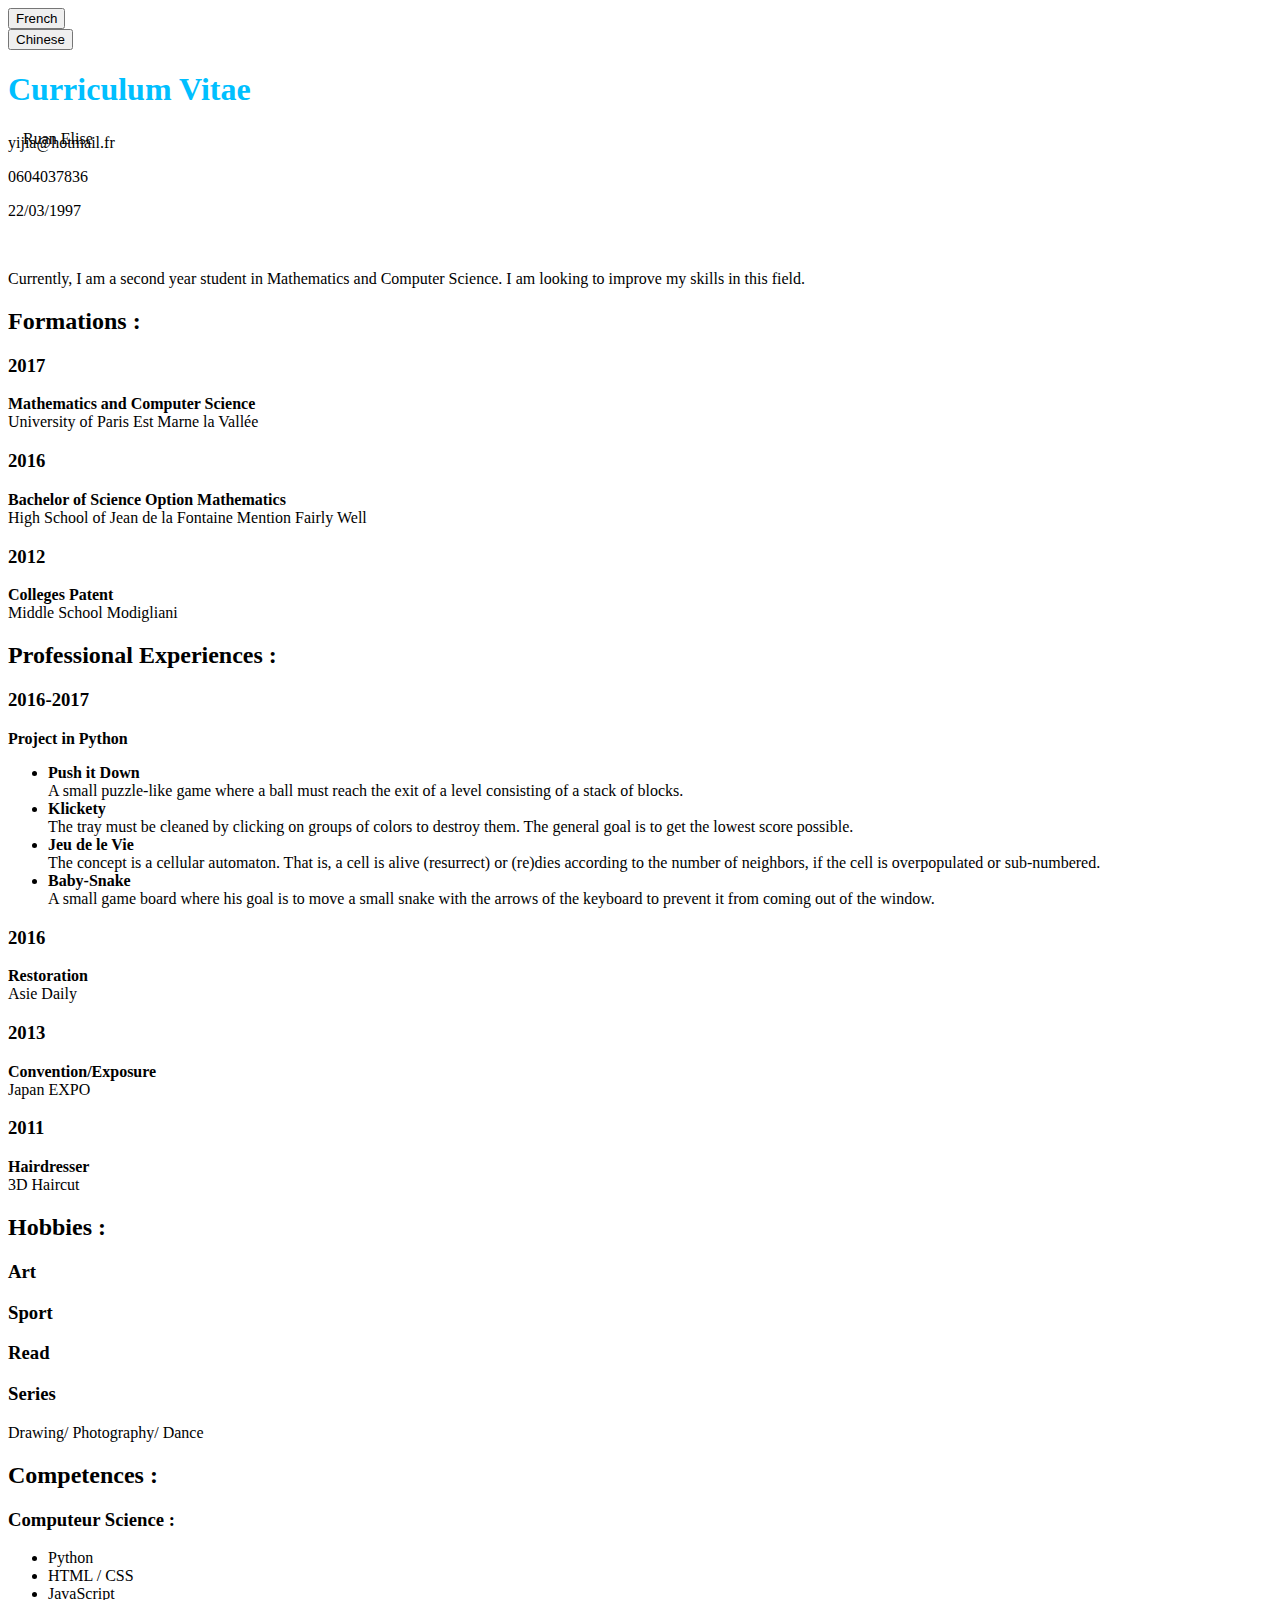
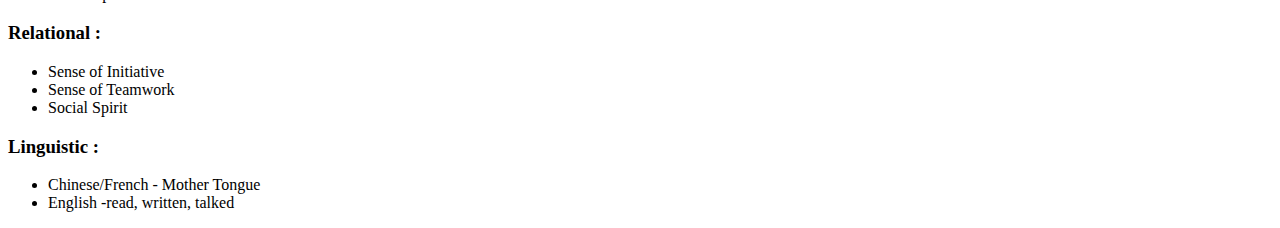
==== index1.html @ fb1be3a9 "Update index1.html" ====
<!DOCTYPE html>
<html>
<head>
    <meta charset="UTF-8">
    <link rel="stylesheet" href="css/index.css">

    <title>Curriculum Vitae</title>
</head>
<body>
<form action="index.html"><input type="submit" value="French"></form>
<form action="index2.html"><input type="submit" value="Chinese"></form>
<h1 style="color:deepskyblue;">Curriculum Vitae</h1>
<section style="display:block;">
    <p style="margin:10px 0px -30px 15px;">Ruan Elise</p>
    <p class="aligner">yijia@hotmail.fr</p>
    <p class="aligner">0604037836</p>
    <p class="aligner">22/03/1997</p>
    </br>
    <p>Currently, I am a second year student in Mathematics and Computer Science. I am looking to improve my skills in this field.</p>
</section>
<section>
    <h2 style="border-top-left-radius:13px; border-top-right-radius:13px; ">
        Formations :
    </h2>
    <h3>2017</h3>
    <p class="up"><b>Mathematics and Computer Science</b><br>University of Paris Est Marne la Vallée</p>
    <h3>2016</h3>
    <p class="up"><b>Bachelor of Science Option Mathematics</b></br>High School of Jean de la Fontaine Mention Fairly Well</p>
    <h3>2012</h3>
    <p class="up"><b>Colleges Patent</b></br>Middle School Modigliani</p>

    <h2>Professional Experiences :</h2>
    <h3>2016-2017</h3>
    <p class="up"><b>Project in Python</b></p>
    <ul>
        <li><b>Push it Down</b></br>A small puzzle-like game where a ball must reach the exit of a level consisting of a stack of blocks.</li>
        <li><b>Klickety</b></br>The tray must be cleaned by clicking on groups of colors to destroy them. The general goal is to get the lowest score possible.</li>
        <li><b>Jeu de le Vie</b></br>The concept is a cellular automaton. That is, a cell is alive (resurrect) or (re)dies according to the number of neighbors, if the cell is overpopulated or sub-numbered.</li>
        <li><b>Baby-Snake</b></br>A small game board where his goal is to move a small snake with the arrows of the keyboard to prevent it from coming out of the window.</li>
    </ul>
    <h3>2016</h3>
    <p class="up"><b>Restoration</b></br>Asie Daily</p>
    <h3>2013</h3>
    <p class="up"><b>Convention/Exposure</b></br>Japan EXPO</p>
    <h3>2011</h3>
    <p class="up"><b>Hairdresser</b></br>3D Haircut</p>
    <h2>Hobbies :</h2>
    <h3 class="passion">Art</h3>
    <h3 class="passion">Sport</h3>
    <h3 class="passion">Read</h3>
    <h3 class="passion">Series</h3>
    <p>Drawing/ Photography/ Dance</p>


    <h2>Competences :</h2>
    <h3>Computeur Science :</h3>
    <ul class="up">
        <li>Python</li>
        <li>HTML / CSS</li>
        <li>JavaScript</li>
    </ul>
    <h3>Relational :</h3>
    <ul class="up">
        <li>Sense of Initiative</li>
        <li>Sense of Teamwork</li>
        <li>Social Spirit</li>
    </ul>
    <h3>Linguistic :</h3>
    <ul class="up">
        <li>Chinese/French - Mother Tongue</li>
        <li>English -read, written, talked</li>
    </ul>

</section>
</body>
</html>
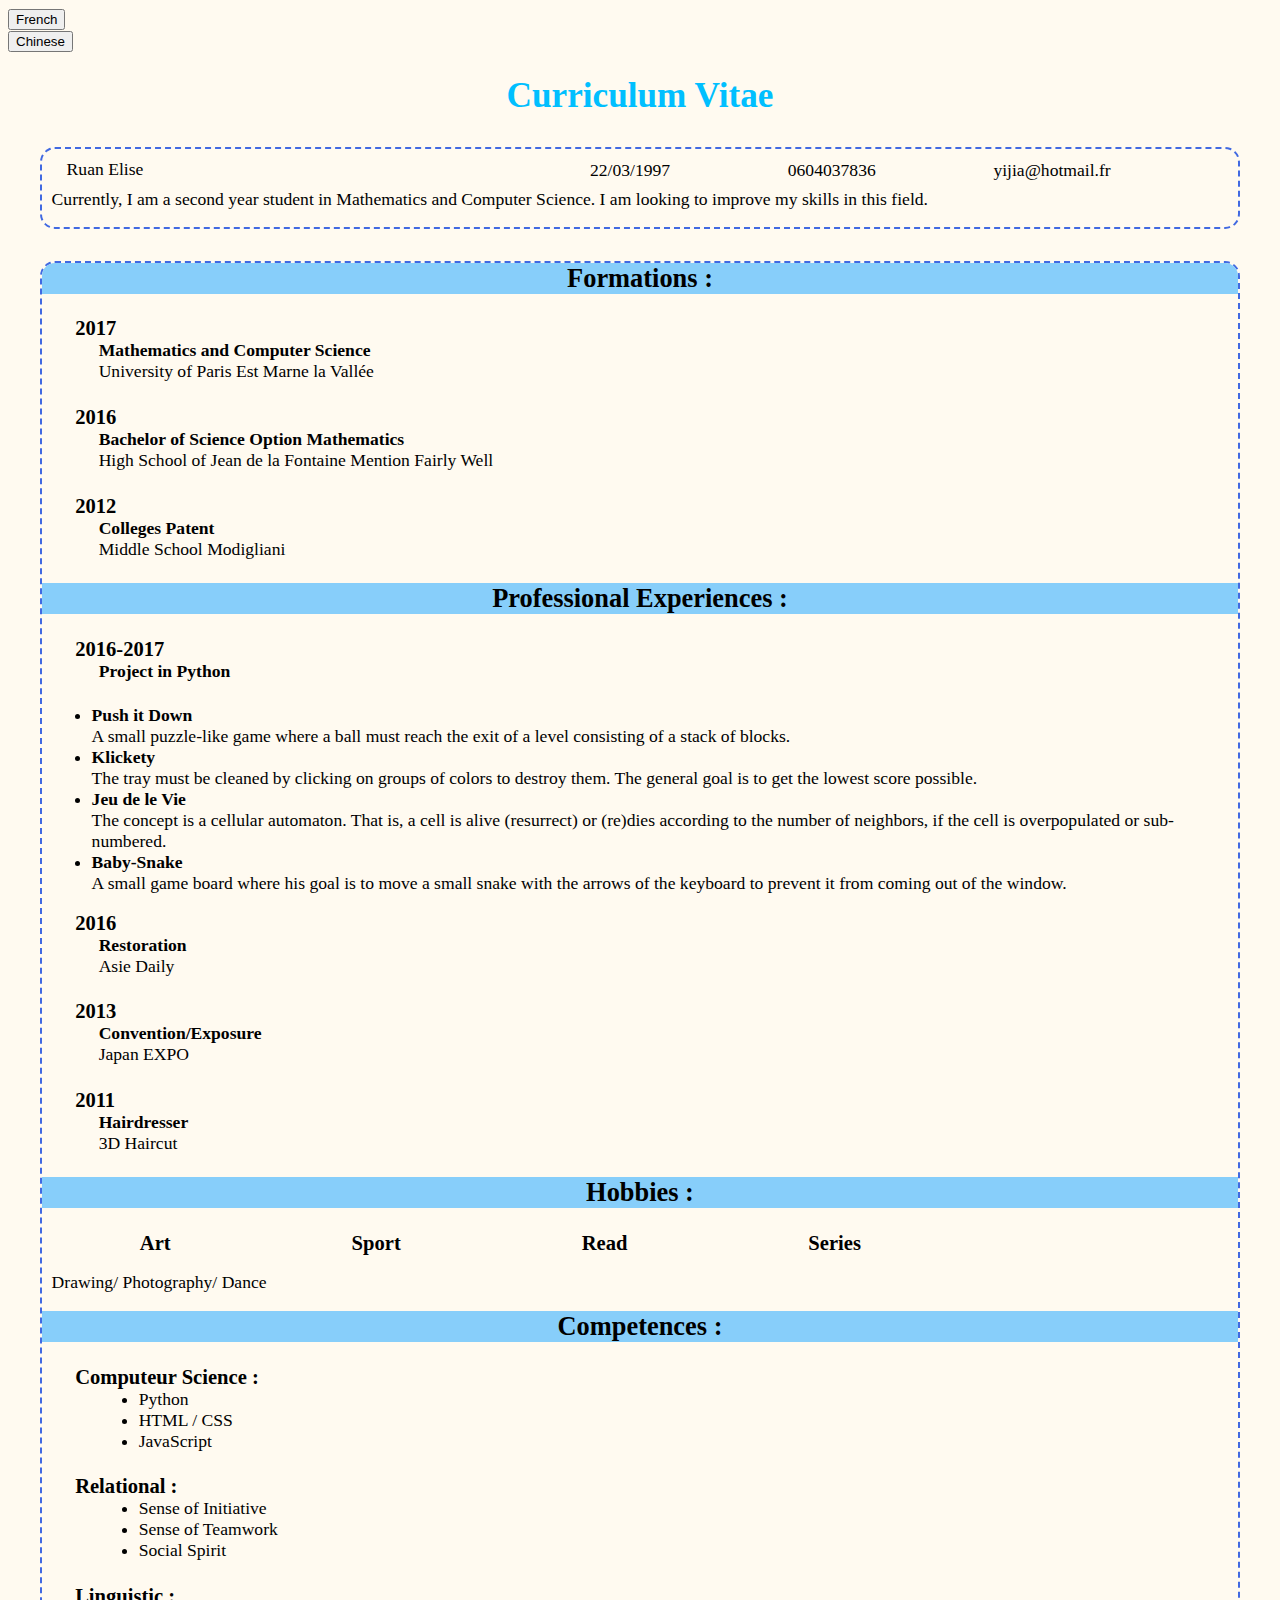
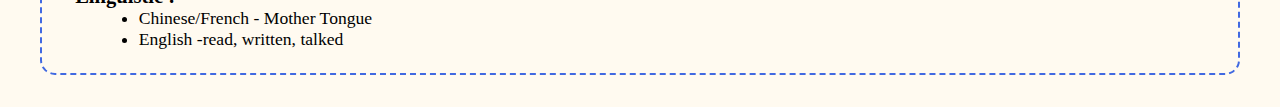
==== commit 5569af48: "Update index1.html" ====
--- a/index1.html
+++ b/index1.html
@@ -2,7 +2,7 @@
 <html>
 <head>
     <meta charset="UTF-8">
-    <link rel="stylesheet" href="css/index.css">
+    <link rel="stylesheet" href="index.css">
 
     <title>Curriculum Vitae</title>
 </head>
--- a/index.css
+++ b/index.css
@@ -0,0 +1,37 @@
+html{
+    font-family:Times Romain,Garamand,serif;
+    font-size:110%;
+    background:floralwhite;
+}
+h1,h2{
+    text-align:center;
+
+}
+
+section{
+    border:2px dashed royalblue ;
+    border-radius:15px;
+    margin:2.5%;
+    padding:0px 10px ;
+}
+h2{
+    background:lightskyblue;
+    margin:0 -10px 2% -10px;
+}
+h3{
+    margin:0 2%;
+}
+.aligner{
+    float:right;
+    margin: 10px 10% 0 0;
+}
+.up{
+    margin: 0 0 2% 4%;
+}
+
+.passion{
+    text-align: center;
+    display:inline;
+    margin: 0 7.5% ;
+
+}
